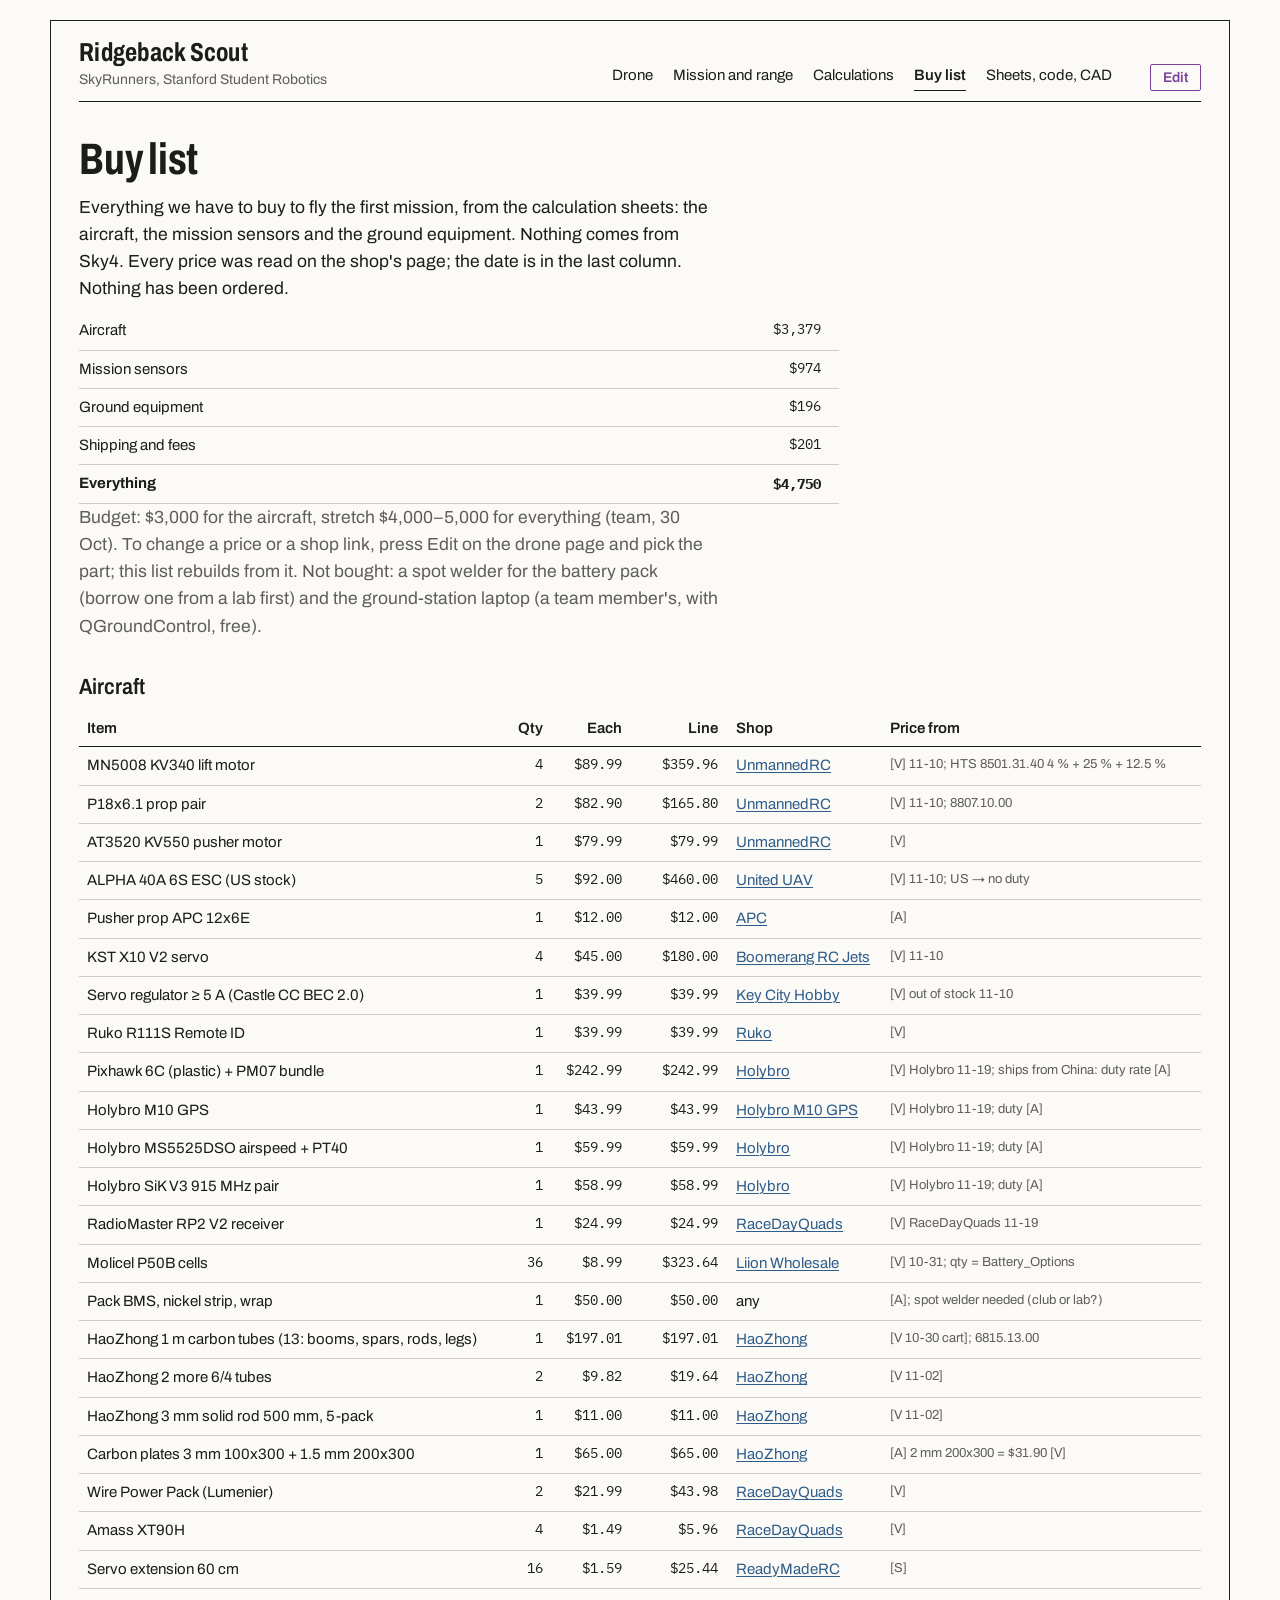
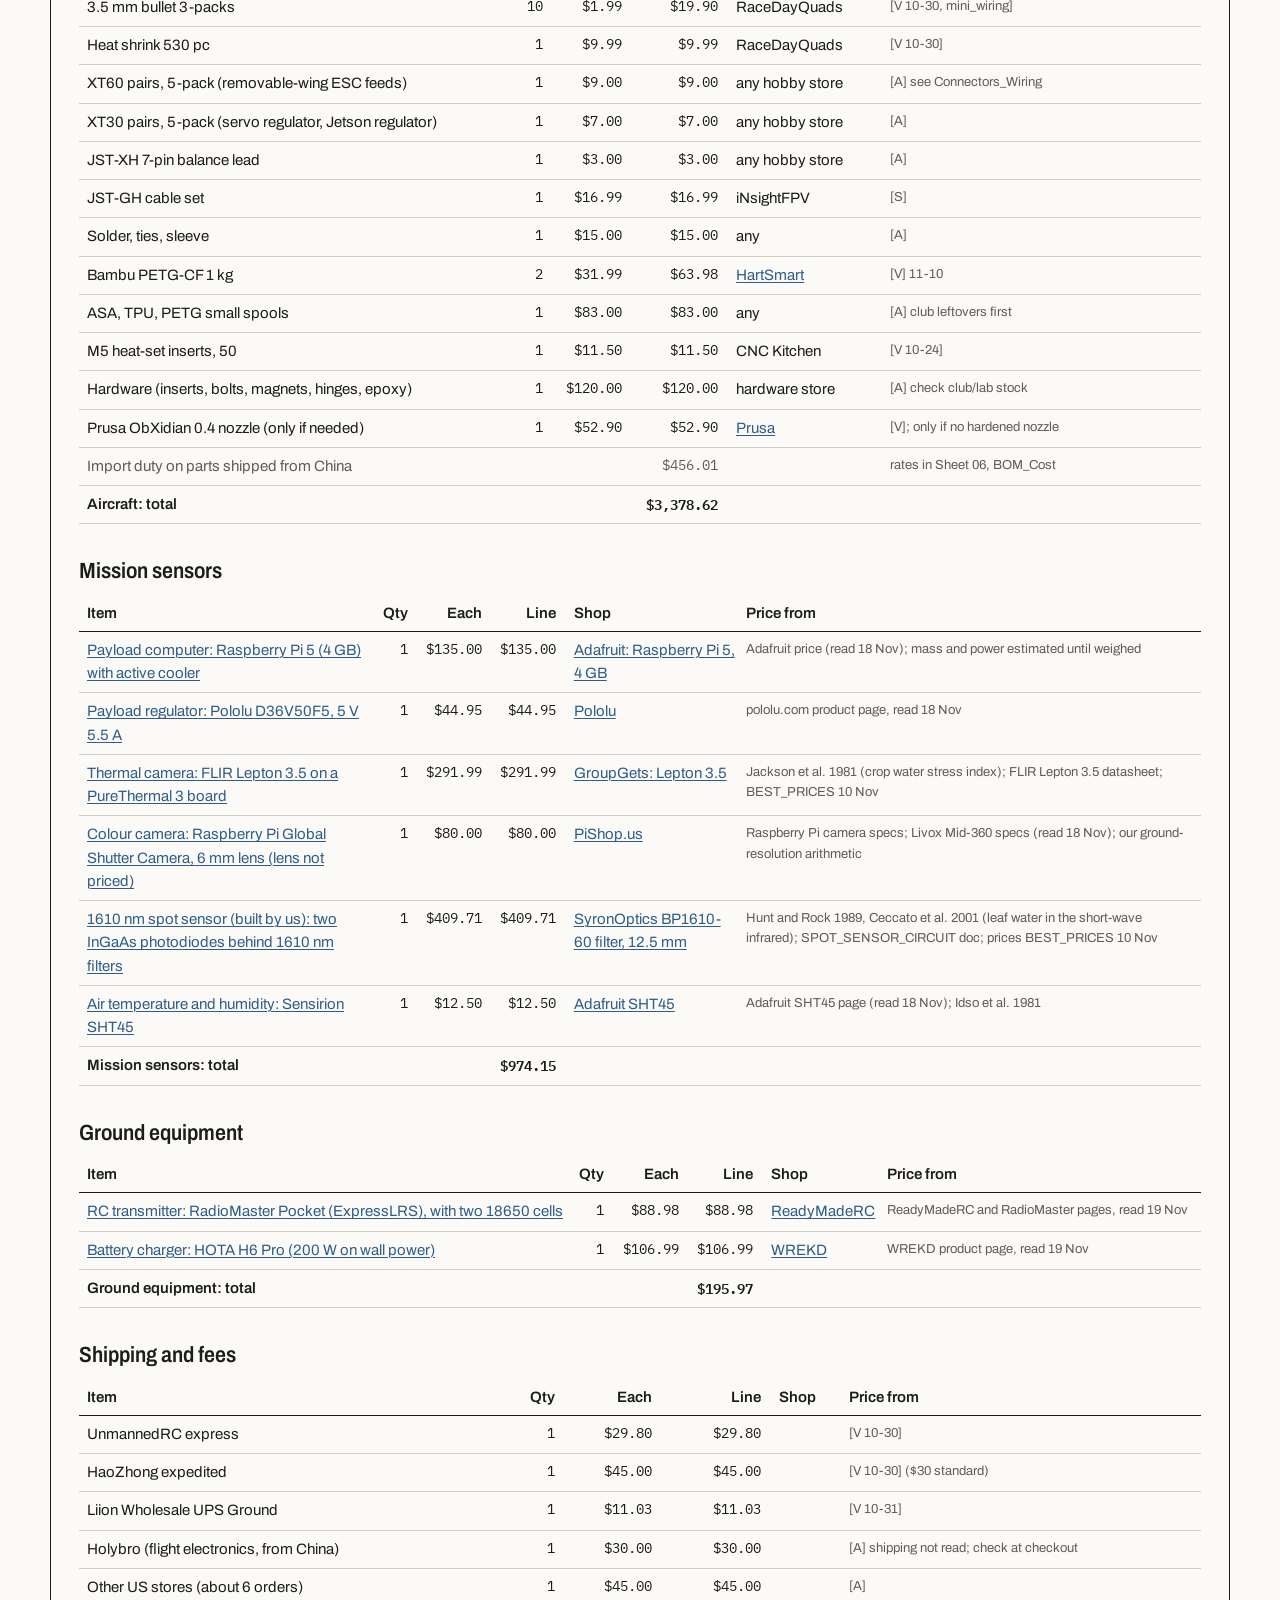
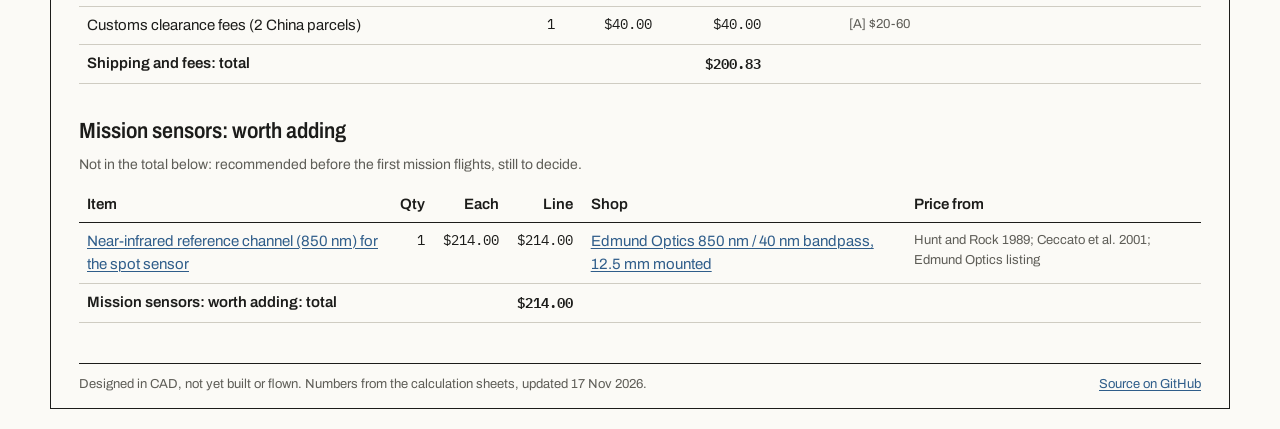
==== docs/buy.html @ 0b9eda01 "Nothing from Sky4: buy Pixhawk 6C+PM07, M10 GPS, MS5525DSO airspeed, SiK V3 pair, RP2 receiver, Pock" ====
<!doctype html><html lang="en"><head><meta charset="utf-8"><meta name="viewport" content="width=device-width,initial-scale=1">
<title>Ridgeback buy list</title><link rel="preconnect" href="https://fonts.googleapis.com"><link rel="preconnect" href="https://fonts.gstatic.com" crossorigin><link href="https://fonts.googleapis.com/css2?family=Archivo:wdth,wght@75..100,400..700&family=IBM+Plex+Mono:wght@400;500&display=swap" rel="stylesheet"><link rel="stylesheet" href="assets/style.css"></head>
<body class=""><div class="sheet"><header class="collar"><div class="mast"><a class="home" href="index.html">Ridgeback Scout</a>
<span class="who">SkyRunners, Stanford Student Robotics</span></div><nav><a href="index.html">Drone</a><a href="mission.html">Mission and range</a><a href="calculations.html">Calculations</a><a href="buy.html" aria-current=page>Buy list</a><a href="files.html">Sheets, code, CAD</a><button type="button" id="editToggle" class="editbtn" aria-pressed="false">Edit</button></nav></header>
<div id="editbar" class="editbar" hidden></div>
<main><section class="lead"><h1>Buy list</h1>
<p>Everything we have to buy to fly the first mission, from the calculation sheets: the aircraft, the mission sensors and the ground equipment.
Nothing comes from Sky4. Every price was read on the shop's page; the date is in the last column. Nothing has been ordered.</p>
<table class="status"><tbody><tr><td>Aircraft</td><td class="num">$3,379</td></tr><tr><td>Mission sensors</td><td class="num">$974</td></tr><tr><td>Ground equipment</td><td class="num">$196</td></tr><tr><td>Shipping and fees</td><td class="num">$201</td></tr>
<tr class="tot"><td><b>Everything</b></td><td class="num"><b>$4,750</b></td></tr></tbody></table>
<p class="small">Budget: $3,000 for the aircraft, stretch $4,000–5,000 for everything (team, 30 Oct). To change a price or a shop link, press Edit on the drone page and pick the part; this list rebuilds from it.
Not bought: a spot welder for the battery pack (borrow one from a lab first) and the ground-station laptop (a team member's, with QGroundControl, free).</p></section>
<section><h2 id="aircraft">Aircraft</h2><div class="tablewrap"><table class="parts buy"><thead><tr><th>Item</th><th class="num">Qty</th><th class="num">Each</th><th class="num">Line</th><th>Shop</th><th>Price from</th></tr></thead><tbody><tr><td>MN5008 KV340 lift motor</td><td class="num">4</td><td class="num">$89.99</td><td class="num">$359.96</td><td><a href="https://unmannedrc.com/products/mn5008-antigravity-type-6-12s-uav-motor" target="_blank" rel="noopener">UnmannedRC</a></td><td class="quiet">[V] 11-10; HTS 8501.31.40 4 % + 25 % + 12.5 %</td></tr><tr><td>P18x6.1 prop pair</td><td class="num">2</td><td class="num">$82.90</td><td class="num">$165.80</td><td><a href="https://unmannedrc.com/products/polish-p18-6-1-prop-2pcs-pair" target="_blank" rel="noopener">UnmannedRC</a></td><td class="quiet">[V] 11-10; 8807.10.00</td></tr><tr><td>AT3520 KV550 pusher motor</td><td class="num">1</td><td class="num">$79.99</td><td class="num">$79.99</td><td><a href="https://unmannedrc.com/products/at3520-long-shaft-fixed-wing-uav-motor-kv550-kv720-kv850" target="_blank" rel="noopener">UnmannedRC</a></td><td class="quiet">[V]</td></tr><tr><td>ALPHA 40A 6S ESC (US stock)</td><td class="num">5</td><td class="num">$92.00</td><td class="num">$460.00</td><td><a href="https://store.uniteduav.com/products/alpha-40a-6s" target="_blank" rel="noopener">United UAV</a></td><td class="quiet">[V] 11-10; US → no duty</td></tr><tr><td>Pusher prop APC 12x6E</td><td class="num">1</td><td class="num">$12.00</td><td class="num">$12.00</td><td><a href="https://www.apcprop.com/product/12x6e/" target="_blank" rel="noopener">APC</a></td><td class="quiet">[A]</td></tr><tr><td>KST X10 V2 servo</td><td class="num">4</td><td class="num">$45.00</td><td class="num">$180.00</td><td><a href="https://www.boomerangrcjets.com/products/kst-x10-v2-wing-servo" target="_blank" rel="noopener">Boomerang RC Jets</a></td><td class="quiet">[V] 11-10</td></tr><tr><td>Servo regulator ≥ 5 A (Castle CC BEC 2.0)</td><td class="num">1</td><td class="num">$39.99</td><td class="num">$39.99</td><td><a href="https://keycityhobby.com/products/castle-010-0154-00" target="_blank" rel="noopener">Key City Hobby</a></td><td class="quiet">[V] out of stock 11-10</td></tr><tr><td>Ruko R111S Remote ID</td><td class="num">1</td><td class="num">$39.99</td><td class="num">$39.99</td><td><a href="https://www.ruko.net/products/ruko-r111-remote-id-module" target="_blank" rel="noopener">Ruko</a></td><td class="quiet">[V]</td></tr><tr><td>Pixhawk 6C (plastic) + PM07 bundle</td><td class="num">1</td><td class="num">$242.99</td><td class="num">$242.99</td><td><a href="https://holybro.com/products/pixhawk-6c" target="_blank" rel="noopener">Holybro</a></td><td class="quiet">[V] Holybro 11-19; ships from China: duty rate [A]</td></tr><tr><td>Holybro M10 GPS</td><td class="num">1</td><td class="num">$43.99</td><td class="num">$43.99</td><td><a href="https://holybro.com/products/m10-gps" target="_blank" rel="noopener">Holybro M10 GPS</a></td><td class="quiet">[V] Holybro 11-19; duty [A]</td></tr><tr><td>Holybro MS5525DSO airspeed + PT40</td><td class="num">1</td><td class="num">$59.99</td><td class="num">$59.99</td><td><a href="https://holybro.com/products/digital-air-speed-sensor-standard" target="_blank" rel="noopener">Holybro</a></td><td class="quiet">[V] Holybro 11-19; duty [A]</td></tr><tr><td>Holybro SiK V3 915 MHz pair</td><td class="num">1</td><td class="num">$58.99</td><td class="num">$58.99</td><td><a href="https://holybro.com/products/sik-telemetry-radio-v3" target="_blank" rel="noopener">Holybro</a></td><td class="quiet">[V] Holybro 11-19; duty [A]</td></tr><tr><td>RadioMaster RP2 V2 receiver</td><td class="num">1</td><td class="num">$24.99</td><td class="num">$24.99</td><td><a href="https://www.racedayquads.com/products/radiomaster-rp2-2-4ghz-elrs-nano-receiver-ceramic-antenna" target="_blank" rel="noopener">RaceDayQuads</a></td><td class="quiet">[V] RaceDayQuads 11-19</td></tr><tr><td>Molicel P50B cells</td><td class="num">36</td><td class="num">$8.99</td><td class="num">$323.64</td><td><a href="https://liionwholesale.com/products/molicel-npe-inr-21700-p50b-60a-5000mah-flat-top-21700-battery-authorized-distributor" target="_blank" rel="noopener">Liion Wholesale</a></td><td class="quiet">[V] 10-31; qty = Battery_Options</td></tr><tr><td>Pack BMS, nickel strip, wrap</td><td class="num">1</td><td class="num">$50.00</td><td class="num">$50.00</td><td>any</td><td class="quiet">[A]; spot welder needed (club or lab?)</td></tr><tr><td>HaoZhong 1 m carbon tubes (13: booms, spars, rods, legs)</td><td class="num">1</td><td class="num">$197.01</td><td class="num">$197.01</td><td><a href="https://carbonfibertubes.net" target="_blank" rel="noopener">HaoZhong</a></td><td class="quiet">[V 10-30 cart]; 6815.13.00</td></tr><tr><td>HaoZhong 2 more 6/4 tubes</td><td class="num">2</td><td class="num">$9.82</td><td class="num">$19.64</td><td><a href="https://carbonfibertubes.net" target="_blank" rel="noopener">HaoZhong</a></td><td class="quiet">[V 11-02]</td></tr><tr><td>HaoZhong 3 mm solid rod 500 mm, 5-pack</td><td class="num">1</td><td class="num">$11.00</td><td class="num">$11.00</td><td><a href="https://carbonfibertubes.net/products/carbon-fiber-solid-rod-diameter-1-20mm-x-length-500mm" target="_blank" rel="noopener">HaoZhong</a></td><td class="quiet">[V 11-02]</td></tr><tr><td>Carbon plates 3 mm 100x300 + 1.5 mm 200x300</td><td class="num">1</td><td class="num">$65.00</td><td class="num">$65.00</td><td><a href="https://carbonfibertubes.net/products/3k-carbon-fiber-plate-200x300mm-100-pure-carbon-board-carbon-fiber-material-for-rc-uav-toys" target="_blank" rel="noopener">HaoZhong</a></td><td class="quiet">[A] 2 mm 200x300 = $31.90 [V]</td></tr><tr><td>Wire Power Pack (Lumenier)</td><td class="num">2</td><td class="num">$21.99</td><td class="num">$43.98</td><td><a href="https://www.racedayquads.com/products/lumenier-silicone-wire-6-roll-build-kit-power-pack" target="_blank" rel="noopener">RaceDayQuads</a></td><td class="quiet">[V]</td></tr><tr><td>Amass XT90H</td><td class="num">4</td><td class="num">$1.49</td><td class="num">$5.96</td><td><a href="https://www.racedayquads.com/products/amass-xt90h-connector-1pc-choose-version" target="_blank" rel="noopener">RaceDayQuads</a></td><td class="quiet">[V]</td></tr><tr><td>Servo extension 60 cm</td><td class="num">16</td><td class="num">$1.59</td><td class="num">$25.44</td><td><a href="https://www.readymaderc.com/collections/airplanes/electronics/servo-extensions" target="_blank" rel="noopener">ReadyMadeRC</a></td><td class="quiet">[S]</td></tr><tr><td>3.5 mm bullet 3-packs</td><td class="num">10</td><td class="num">$1.99</td><td class="num">$19.90</td><td>RaceDayQuads</td><td class="quiet">[V 10-30, mini_wiring]</td></tr><tr><td>Heat shrink 530 pc</td><td class="num">1</td><td class="num">$9.99</td><td class="num">$9.99</td><td>RaceDayQuads</td><td class="quiet">[V 10-30]</td></tr><tr><td>XT60 pairs, 5-pack (removable-wing ESC feeds)</td><td class="num">1</td><td class="num">$9.00</td><td class="num">$9.00</td><td>any hobby store</td><td class="quiet">[A] see Connectors_Wiring</td></tr><tr><td>XT30 pairs, 5-pack (servo regulator, Jetson regulator)</td><td class="num">1</td><td class="num">$7.00</td><td class="num">$7.00</td><td>any hobby store</td><td class="quiet">[A]</td></tr><tr><td>JST-XH 7-pin balance lead</td><td class="num">1</td><td class="num">$3.00</td><td class="num">$3.00</td><td>any hobby store</td><td class="quiet">[A]</td></tr><tr><td>JST-GH cable set</td><td class="num">1</td><td class="num">$16.99</td><td class="num">$16.99</td><td>iNsightFPV</td><td class="quiet">[S]</td></tr><tr><td>Solder, ties, sleeve</td><td class="num">1</td><td class="num">$15.00</td><td class="num">$15.00</td><td>any</td><td class="quiet">[A]</td></tr><tr><td>Bambu PETG-CF 1 kg</td><td class="num">2</td><td class="num">$31.99</td><td class="num">$63.98</td><td><a href="https://hartsmartproducts.com/products/bambu-petg-cf" target="_blank" rel="noopener">HartSmart</a></td><td class="quiet">[V] 11-10</td></tr><tr><td>ASA, TPU, PETG small spools</td><td class="num">1</td><td class="num">$83.00</td><td class="num">$83.00</td><td>any</td><td class="quiet">[A] club leftovers first</td></tr><tr><td>M5 heat-set inserts, 50</td><td class="num">1</td><td class="num">$11.50</td><td class="num">$11.50</td><td>CNC Kitchen</td><td class="quiet">[V 10-24]</td></tr><tr><td>Hardware (inserts, bolts, magnets, hinges, epoxy)</td><td class="num">1</td><td class="num">$120.00</td><td class="num">$120.00</td><td>hardware store</td><td class="quiet">[A] check club/lab stock</td></tr><tr><td>Prusa ObXidian 0.4 nozzle (only if needed)</td><td class="num">1</td><td class="num">$52.90</td><td class="num">$52.90</td><td><a href="https://www.prusa3d.com/product/prusa-nozzle-obxidian-4/" target="_blank" rel="noopener">Prusa</a></td><td class="quiet">[V]; only if no hardened nozzle</td></tr><tr class="sub"><td>Import duty on parts shipped from China</td><td></td><td></td><td class="num">$456.01</td><td></td><td class="quiet">rates in Sheet 06, BOM_Cost</td></tr><tr class="tot"><td>Aircraft: total</td><td></td><td></td><td class="num">$3,378.62</td><td></td><td></td></tr></tbody></table></div></section><section><h2 id="mission-sensors">Mission sensors</h2><div class="tablewrap"><table class="parts buy"><thead><tr><th>Item</th><th class="num">Qty</th><th class="num">Each</th><th class="num">Line</th><th>Shop</th><th>Price from</th></tr></thead><tbody><tr><td><a href="index.html#payload_computer">Payload computer: Raspberry Pi 5 (4 GB) with active cooler</a></td><td class="num">1</td><td class="num">$135.00</td><td class="num">$135.00</td><td><a href="https://www.adafruit.com/product/5812" target="_blank" rel="noopener">Adafruit: Raspberry Pi 5, 4 GB</a></td><td class="quiet">Adafruit price (read 18 Nov); mass and power estimated until weighed</td></tr><tr><td><a href="index.html#payload_power">Payload regulator: Pololu D36V50F5, 5 V 5.5 A</a></td><td class="num">1</td><td class="num">$44.95</td><td class="num">$44.95</td><td><a href="https://www.pololu.com/product/4091" target="_blank" rel="noopener">Pololu</a></td><td class="quiet">pololu.com product page, read 18 Nov</td></tr><tr><td><a href="index.html#thermal_cam">Thermal camera: FLIR Lepton 3.5 on a PureThermal 3 board</a></td><td class="num">1</td><td class="num">$291.99</td><td class="num">$291.99</td><td><a href="https://groupgets.com/products/flir-lepton-3-5" target="_blank" rel="noopener">GroupGets: Lepton 3.5</a></td><td class="quiet">Jackson et al. 1981 (crop water stress index); FLIR Lepton 3.5 datasheet; BEST_PRICES 10 Nov</td></tr><tr><td><a href="index.html#rgb_cam">Colour camera: Raspberry Pi Global Shutter Camera, 6 mm lens (lens not priced)</a></td><td class="num">1</td><td class="num">$80.00</td><td class="num">$80.00</td><td><a href="https://www.pishop.us/product/raspberry-pi-global-shutter-camera/" target="_blank" rel="noopener">PiShop.us</a></td><td class="quiet">Raspberry Pi camera specs; Livox Mid-360 specs (read 18 Nov); our ground-resolution arithmetic</td></tr><tr><td><a href="index.html#spot_sensor">1610 nm spot sensor (built by us): two InGaAs photodiodes behind 1610 nm filters</a></td><td class="num">1</td><td class="num">$409.71</td><td class="num">$409.71</td><td><a href="https://syronoptics.com/products/bp1610-60" target="_blank" rel="noopener">SyronOptics BP1610-60 filter, 12.5 mm</a></td><td class="quiet">Hunt and Rock 1989, Ceccato et al. 2001 (leaf water in the short-wave infrared); SPOT_SENSOR_CIRCUIT doc; prices BEST_PRICES 10 Nov</td></tr><tr><td><a href="index.html#air_sensor">Air temperature and humidity: Sensirion SHT45</a></td><td class="num">1</td><td class="num">$12.50</td><td class="num">$12.50</td><td><a href="https://www.adafruit.com/product/5665" target="_blank" rel="noopener">Adafruit SHT45</a></td><td class="quiet">Adafruit SHT45 page (read 18 Nov); Idso et al. 1981</td></tr><tr class="tot"><td>Mission sensors: total</td><td></td><td></td><td class="num">$974.15</td><td></td><td></td></tr></tbody></table></div></section><section><h2 id="ground-equipment">Ground equipment</h2><div class="tablewrap"><table class="parts buy"><thead><tr><th>Item</th><th class="num">Qty</th><th class="num">Each</th><th class="num">Line</th><th>Shop</th><th>Price from</th></tr></thead><tbody><tr><td><a href="index.html#rc_tx">RC transmitter: RadioMaster Pocket (ExpressLRS), with two 18650 cells</a></td><td class="num">1</td><td class="num">$88.98</td><td class="num">$88.98</td><td><a href="https://www.readymaderc.com/products/details/85660-radiomaster-pocket-radio-controller-expresslrs-elrs-2-4ghz-charcoal-mode-2" target="_blank" rel="noopener">ReadyMadeRC</a></td><td class="quiet">ReadyMadeRC and RadioMaster pages, read 19 Nov</td></tr><tr><td><a href="index.html#charger">Battery charger: HOTA H6 Pro (200 W on wall power)</a></td><td class="num">1</td><td class="num">$106.99</td><td class="num">$106.99</td><td><a href="https://wrekd.com/products/hota-h6-pro-700w-26a-1-6s-ac-dc-smart-charger-black" target="_blank" rel="noopener">WREKD</a></td><td class="quiet">WREKD product page, read 19 Nov</td></tr><tr class="tot"><td>Ground equipment: total</td><td></td><td></td><td class="num">$195.97</td><td></td><td></td></tr></tbody></table></div></section><section><h2 id="shipping-and-fees">Shipping and fees</h2><div class="tablewrap"><table class="parts buy"><thead><tr><th>Item</th><th class="num">Qty</th><th class="num">Each</th><th class="num">Line</th><th>Shop</th><th>Price from</th></tr></thead><tbody><tr><td>UnmannedRC express</td><td class="num">1</td><td class="num">$29.80</td><td class="num">$29.80</td><td></td><td class="quiet">[V 10-30]</td></tr><tr><td>HaoZhong expedited</td><td class="num">1</td><td class="num">$45.00</td><td class="num">$45.00</td><td></td><td class="quiet">[V 10-30] ($30 standard)</td></tr><tr><td>Liion Wholesale UPS Ground</td><td class="num">1</td><td class="num">$11.03</td><td class="num">$11.03</td><td></td><td class="quiet">[V 10-31]</td></tr><tr><td>Holybro (flight electronics, from China)</td><td class="num">1</td><td class="num">$30.00</td><td class="num">$30.00</td><td></td><td class="quiet">[A] shipping not read; check at checkout</td></tr><tr><td>Other US stores (about 6 orders)</td><td class="num">1</td><td class="num">$45.00</td><td class="num">$45.00</td><td></td><td class="quiet">[A]</td></tr><tr><td>Customs clearance fees (2 China parcels)</td><td class="num">1</td><td class="num">$40.00</td><td class="num">$40.00</td><td></td><td class="quiet">[A] $20-60</td></tr><tr class="tot"><td>Shipping and fees: total</td><td></td><td></td><td class="num">$200.83</td><td></td><td></td></tr></tbody></table></div></section><section><h2 id="mission-sensors-add">Mission sensors: worth adding</h2><p class="small">Not in the total below: recommended before the first mission flights, still to decide.</p><div class="tablewrap"><table class="parts buy"><thead><tr><th>Item</th><th class="num">Qty</th><th class="num">Each</th><th class="num">Line</th><th>Shop</th><th>Price from</th></tr></thead><tbody><tr><td><a href="index.html#nir_channel">Near-infrared reference channel (850 nm) for the spot sensor</a></td><td class="num">1</td><td class="num">$214.00</td><td class="num">$214.00</td><td><a href="https://www.edmundoptics.com/p/850nm-cwl-40nm-fwhm-125mm-mounted-diameter/22453/" target="_blank" rel="noopener">Edmund Optics 850 nm / 40 nm bandpass, 12.5 mm mounted</a></td><td class="quiet">Hunt and Rock 1989; Ceccato et al. 2001; Edmund Optics listing</td></tr><tr class="tot"><td>Mission sensors: worth adding: total</td><td></td><td></td><td class="num">$214.00</td><td></td><td></td></tr></tbody></table></div></section></main>
<footer class="collar foot"><span>Designed in CAD, not yet built or flown. Numbers from the calculation sheets, updated 17 Nov 2026.</span>
<a href="https://github.com/Stanford-SkyRunners/ridgeback-design">Source on GitHub</a></footer></div><script type="module" src="assets/edit.js"></script></body></html>
---- docs/assets/style.css ----
/* Ridgeback Scout. Drawn like a survey map sheet: neat line, collar, legend, map colours with meaning.
   brown = power (contour brown), ink = lift, grey = cruise, blue = flight control (water blue), green = surfaces (vegetation),
   purple = the part you selected (map revision purple), red = a requirement we do not meet yet. */
:root{--paper:#fbfaf6;--ink:#1c1c1a;--quiet:#5e5d57;--hair:#cfccc2;--brown:#8a5a2b;--veg:#e3ead6;--blue:#2f5d8a;--purple:#7b3fa0;--red:#b3261e;--green:#3f6b2f}
@media (prefers-color-scheme:dark){:root:not([data-theme="light"]){--paper:#171715;--ink:#e9e7e0;--quiet:#a6a49c;--hair:#3a3934;--brown:#c48c57;--veg:#252c1f;--blue:#86afd9;--purple:#b98ad8;--red:#e8786a;--green:#9cc58a}}
:root[data-theme="dark"]{--paper:#171715;--ink:#e9e7e0;--quiet:#a6a49c;--hair:#3a3934;--brown:#c48c57;--veg:#252c1f;--blue:#86afd9;--purple:#b98ad8;--red:#e8786a;--green:#9cc58a}
*{box-sizing:border-box}
html{background:var(--paper)}
body{margin:0;background:var(--paper);color:var(--ink);font:400 16px/1.55 "Archivo",system-ui,sans-serif;font-stretch:100%}
a{color:var(--blue);text-underline-offset:2px;text-decoration-thickness:1px}
a:focus-visible,[tabindex]:focus-visible,button:focus-visible{outline:2px solid var(--purple);outline-offset:2px}
.sheet{max-width:1180px;margin:20px auto;border:1.5px solid var(--ink);padding:0 28px}
.collar{display:flex;justify-content:space-between;align-items:flex-end;gap:16px;flex-wrap:wrap;border-bottom:1px solid var(--ink);padding:18px 0 10px}
.mast{display:flex;flex-direction:column}
.home{font:700 26px/1 "Archivo";font-stretch:75%;color:var(--ink);text-decoration:none;letter-spacing:.01em}
.who{color:var(--quiet);font-size:14px;margin-top:4px}
nav{display:flex;gap:20px;flex-wrap:wrap;font-size:15px}
nav a{color:var(--ink);text-decoration:none;padding-bottom:2px;border-bottom:1.5px solid transparent}
nav a:hover{border-bottom-color:var(--hair)}
nav a[aria-current]{border-bottom-color:var(--ink);font-weight:600}
.foot{border-bottom:none;border-top:1px solid var(--ink);font-size:13px;color:var(--quiet);padding:10px 0 14px;margin-top:40px;align-items:center}
main section{margin:34px 0}
h1{font:700 44px/1.05 "Archivo";font-stretch:75%;margin:0 0 12px;letter-spacing:-.005em}
h2{font:600 22px/1.2 "Archivo";font-stretch:85%;margin:0 0 10px}
p{max-width:70ch;margin:0 0 10px}
.lead p{font-size:17.5px;max-width:64ch}
.small{font-size:14px;color:var(--quiet)}
table{border-collapse:collapse;width:100%;font-size:15px}
th{text-align:left;font-weight:600;border-bottom:1px solid var(--ink);padding:7px 10px 6px 0;vertical-align:bottom}
td{border-bottom:1px solid var(--hair);padding:7px 10px 7px 0;vertical-align:top}
.num{text-align:right;font-family:"IBM Plex Mono",monospace;font-size:14px;white-space:nowrap;padding-right:18px}
th.num{font-family:inherit;font-size:15px}
.status{max-width:760px}
.status td.ok{color:var(--green);font-weight:600}
.status td.no{color:var(--red);font-weight:600}
.explorer{display:grid;grid-template-columns:minmax(0,1.65fr) minmax(0,1fr);gap:0;border:1px solid var(--ink)}
.viewer{border-right:1px solid var(--ink);display:flex;flex-direction:column}
#view{height:560px;background:var(--paper);cursor:grab;touch-action:none}
#view:active{cursor:grabbing}
.legend{display:flex;flex-wrap:wrap;gap:6px 18px;padding:10px 14px;border-top:1px solid var(--hair);font-size:14px}
.legend i,.key{display:inline-block;width:18px;height:10px;background:var(--c);margin-right:7px;vertical-align:0;border:1px solid var(--ink)}
.hint{font-size:13px;color:var(--quiet);padding:0 14px 10px;margin:0}
.detail{padding:16px 18px;overflow:auto;max-height:660px}
.detail h2{font-size:21px}
.detail h3{font:600 14px/1.3 "Archivo";color:var(--quiet);margin:16px 0 4px}
.detail p{font-size:15px;margin:0 0 6px}
.detail .meta{font-size:14px;color:var(--quiet);margin-bottom:8px}
.detail ul{margin:0;padding-left:18px;font-size:15px}
.detail button.link{background:none;border:none;padding:0;color:var(--blue);font:inherit;text-decoration:underline;text-underline-offset:2px;cursor:pointer}
.tablewrap{overflow-x:auto}
table.parts tr[data-id]{cursor:pointer}
table.parts tr[data-id]:hover td{background:var(--veg)}
table.parts tr.sel td{background:var(--veg);box-shadow:inset 0 -1.5px 0 var(--purple)}
table.parts tr.sel td:first-child{box-shadow:inset 3px 0 0 var(--purple),inset 0 -1.5px 0 var(--purple)}
tr.grp th{padding-top:18px;font-size:15px;border-bottom:1px solid var(--ink)}
table.plain td:first-child{width:38%}
ul.refs{padding-left:18px;max-width:74ch}ul.refs li{margin-bottom:10px}
ul.plain{padding-left:18px}
svg.day{width:100%;max-width:900px;height:auto;margin:6px 0 14px}
svg.day .axis{stroke:var(--ink);stroke-width:1.5}svg.day .tick{stroke:var(--ink)}
svg.day .t,svg.day .l{fill:var(--ink);font:400 13px "IBM Plex Mono",monospace;text-anchor:middle}
svg.day .l{font-family:"Archivo";font-size:14px}
svg.day .fl{fill:var(--ink)}
.calc{border-top:1px solid var(--hair);padding-top:18px}
.eq{overflow-x:auto;padding:4px 0;font-size:17px}
.eq .katex-display{text-align:left;margin:.4em 0}
.eq.sub{color:var(--quiet);font-size:15px}
.res{font-weight:600}
pre{font:400 14px/1.5 "IBM Plex Mono",monospace;background:var(--paper);padding:12px 14px;overflow-x:auto;border:1px solid var(--hair)}
@media (max-width:860px){
 .sheet{margin:0;border-left:none;border-right:none;padding:0 16px}
 .explorer{grid-template-columns:1fr}.viewer{border-right:none;border-bottom:1px solid var(--ink)}
 #view{height:clamp(240px,55svh,420px)}h1{font-size:34px}.detail{max-height:none}
 table.plain td:first-child{width:auto}
}
@media (prefers-reduced-motion:reduce){*{scroll-behavior:auto!important}}
span.num{padding-right:0}
/* mission map */
#map{height:540px;border:1px solid var(--ink);background:#e9e7df}
.mapbar{display:flex;gap:0;margin:8px 0 10px;border:1px solid var(--ink);width:max-content;max-width:100%;flex-wrap:wrap}
.mapbar button{font:500 15px "Archivo";background:var(--paper);color:var(--ink);border:none;padding:7px 14px;cursor:pointer}
.mapbar button+button{border-left:1px solid var(--ink)}
.mapbar button[aria-pressed="true"]{background:var(--ink);color:var(--paper)}
.maplegend{display:flex;flex-wrap:wrap;gap:6px 18px;font-size:14px;margin:10px 0 6px}
.sw{display:inline-block;width:20px;height:11px;margin-right:7px;vertical-align:-1px;border:1px solid var(--ink)}
.sw.fire{background:color-mix(in srgb,var(--red) 35%,transparent);border-color:var(--red)}
.sw.rx{background:color-mix(in srgb,var(--brown) 45%,transparent);border:1px dashed var(--brown)}
.sw.line{background:none;border:none;border-top:2px solid var(--ink);height:0;vertical-align:3px}
.sw.ring{background:none;border:none;border-top:2px dashed var(--blue);height:0;vertical-align:3px}
.sw.plot{background:color-mix(in srgb,var(--green) 20%,transparent);border-color:var(--green)}
.sw.path{background:none;border:none;border-top:2px solid var(--purple);height:0;vertical-align:3px}
.leaflet-tooltip.maplabel{background:none;border:none;box-shadow:none;font:600 13px "Archivo";color:var(--ink);padding:0}
.leaflet-tooltip.maplabel::before{display:none}
.leaflet-container{font-family:"Archivo",sans-serif}
@media (max-width:860px){#map{height:400px}}
/* explorer controls */
.viewbar{display:flex;justify-content:space-between;align-items:center;gap:10px;padding:8px 12px;border-bottom:1px solid var(--hair);flex-wrap:wrap}
.viewbar .mapbar{margin:0}
.plainbtn{font:500 15px "Archivo";background:none;border:none;color:var(--blue);text-decoration:underline;text-underline-offset:2px;cursor:pointer;padding:4px 0}
.viewwrap{position:relative}
.tip{position:absolute;pointer-events:none;background:var(--paper);border:1px solid var(--ink);padding:3px 8px;font:500 13px "Archivo";white-space:nowrap}
.leaflet-tooltip.maplabel.water{font:italic 400 14px "Archivo";color:#4f6f8f}
.leaflet-tooltip.maplabel.quiet{font:400 13px "Archivo";color:var(--quiet);letter-spacing:.04em}
.leaflet-tooltip.maplabel.fire{font:600 12.5px "Archivo";color:var(--red)}
.refh{font:600 15px "Archivo";margin:18px 0 6px;color:var(--ink)}
/* field-map sketch and contour backgrounds */
.scene{margin:22px 0 0;border:1px solid var(--ink);background:var(--paper);aspect-ratio:1600/640;overflow:hidden}
.scene svg{width:100%;height:100%;display:block}
.scene .ring{fill:none;stroke:var(--blue);stroke-width:2;stroke-dasharray:10 9}
.scene .plot{fill:color-mix(in srgb,var(--green) 16%,transparent);stroke:var(--green);stroke-width:2}
.scene .lines{fill:none;stroke:var(--purple);stroke-width:1.6}
.scene .leg{fill:none;stroke:var(--purple);stroke-width:1.6;stroke-dasharray:5 6}
.scene .to circle{fill:var(--paper);stroke:var(--ink);stroke-width:2.5}.scene .to line{stroke:var(--ink);stroke-width:2.5}
.scene .sk{font:600 22px "Archivo";fill:var(--ink);paint-order:stroke;stroke:var(--paper);stroke-width:6px}
.scene .sk.quiet{font-weight:400;fill:var(--quiet);font-size:18px}
.viewwrap{background:var(--paper) url(contours.svg) center/cover no-repeat}
.viewwrap::before{content:"";position:absolute;inset:0;background:var(--paper);opacity:.55;pointer-events:none}
#view{position:relative;background:transparent}
.picks{display:flex;flex-wrap:wrap;align-items:center;gap:6px 8px;padding:8px 12px;border-bottom:1px solid var(--hair);font-size:14px}
.picks span{color:var(--quiet)}
.picks button{font:500 14px "Archivo";background:var(--paper);color:var(--ink);border:1px solid var(--ink);padding:3px 10px;cursor:pointer}
.picks button:hover{background:var(--veg)}
.calcbox{border-left:3px solid var(--purple);padding:4px 0 4px 12px;margin:6px 0 4px}
.calcbox .katex{font-size:1.02em}
.calcbox .line{overflow-x:auto;padding:2px 0}
.calcbox .why{font-size:13.5px;color:var(--quiet);margin:0 0 6px}
ol.steps{max-width:760px;padding-left:22px;line-height:1.55}ol.steps li{margin:6px 0}
.picks .sens{border-color:#1f7a72;color:#1f7a72}
.picks .sens[aria-pressed="true"],.picks .sens.on{background:#1f7a72;color:#fff}
.detail .size{font-size:14px;margin:.4em 0 .2em}
tr.tot td{font-weight:600;border-top:1px solid var(--ink)}
ul.open{max-width:760px;line-height:1.55;padding-left:20px}ul.open li{margin:6px 0}
/* in-page editing */
.editbtn{font:600 14px "Archivo";margin-left:18px;padding:5px 12px;border:1.5px solid var(--purple);color:var(--purple);background:none;border-radius:2px;cursor:pointer}
.editbtn[aria-pressed="true"]{background:var(--purple);color:#fff}
.editbar{margin:10px 0 0;padding:10px 14px;border-left:3px solid var(--purple);background:color-mix(in srgb,var(--purple) 7%,var(--paper));font-size:14px;line-height:1.6}
.editbar.bad{border-color:var(--red)}.editbar.ok{border-color:var(--green)}
.editbar input[type=password]{font:13px "IBM Plex Mono";padding:3px 6px}
.editbar button:not(.plainbtn){font:600 13px "Archivo";padding:3px 10px;background:var(--ink);color:var(--paper);border:0;cursor:pointer}
.pform .fld{display:block;margin:10px 0}.pform .fld>span{display:block;font-size:13px;font-weight:600;color:var(--quiet);margin-bottom:3px}
.pform input,.pform textarea{width:100%;box-sizing:border-box;font:14px/1.45 "Archivo";padding:6px 8px;border:1px solid var(--hair);background:#fff;color:var(--ink)}
.pform .buyrow{display:grid;grid-template-columns:1.2fr 1.6fr .7fr auto;gap:6px;margin-bottom:6px}
.pform .err,#saveInputs .err{color:var(--red);font-size:14px}
.pform .actions button[type=submit],#saveInputs button{font:600 14px "Archivo";padding:7px 14px;background:var(--purple);color:#fff;border:0;cursor:pointer}
body.editing #inputs td.val input{font:14px "IBM Plex Mono";width:7em;text-align:right;padding:3px 5px;border:1px solid var(--purple);background:#fff}
@media (prefers-color-scheme: dark){.pform input,.pform textarea,body.editing #inputs td.val input{background:var(--paper)}}
/* drawn map sheets (tools/make_map.py) */
.mapsvg{display:block;width:100%;height:auto;background:var(--paper)}
.mapsvg .land{fill:var(--paper)}
.mapsvg .sea{fill:color-mix(in srgb,var(--blue) 13%,var(--paper))}
.mapsvg .seaw{fill:url(#waves)}.mapsvg .wv{fill:none;stroke:color-mix(in srgb,var(--blue) 35%,var(--paper));stroke-width:.7}
.mapsvg .ct{fill:none;stroke:color-mix(in srgb,var(--brown) 45%,var(--paper));stroke-width:.55}
.mapsvg .ct.ix{stroke:color-mix(in srgb,var(--brown) 80%,var(--paper));stroke-width:1.1}
.mapsvg .fire{fill:url(#hatchFire);stroke:var(--red);stroke-width:1.3;cursor:help}
.mapsvg .hf{stroke:var(--red);stroke-width:1.4;opacity:.55}
.mapsvg .rx{fill:url(#hatchRx);stroke:var(--green);stroke-width:1.2;stroke-dasharray:3 2;cursor:help}
.mapsvg .hr{stroke:var(--green);stroke-width:1.3;opacity:.7}
.mapsvg .fire:hover,.mapsvg .rx:hover,.mapsvg .jrbp:hover,.mapsvg .plot:hover{stroke-width:2.6}
.mapsvg .jrbp{fill:none;stroke:var(--ink);stroke-width:1.8;stroke-dasharray:8 3 2 3;cursor:help;pointer-events:visibleStroke}
.mapsvg .pt{fill:var(--ink)}
.mapsvg .neat{fill:none;stroke:var(--ink);stroke-width:1.5}
.mapsvg .grat{stroke:var(--ink);stroke-width:1}
.mapsvg text{font-family:Archivo,sans-serif;fill:var(--ink);paint-order:stroke;stroke:var(--paper);stroke-width:3.5px;stroke-linejoin:round}
.mapsvg .tick{font:11px "IBM Plex Mono",monospace;fill:var(--quiet)}
.mapsvg .lab{font-size:14px}.mapsvg .lab.b{font-weight:600}
.mapsvg .lab.sea{font-size:15px;letter-spacing:.32em;fill:color-mix(in srgb,var(--blue) 75%,var(--ink));font-style:italic}
.mapsvg .lab.mtn{font-size:17px;letter-spacing:.45em;fill:color-mix(in srgb,var(--brown) 85%,var(--ink))}
.mapsvg .lab.fireL{font-weight:700;fill:var(--red);font-size:14px}.mapsvg .lab.fireS{font-size:12px;fill:var(--red)}
.mapsvg .sb1{fill:var(--ink)}.mapsvg .sb2{fill:var(--paper);stroke:var(--ink)}
.mapsvg .north path{fill:var(--ink)}
.mapsvg .ring{fill:none;stroke:var(--blue);stroke-width:2;stroke-dasharray:9 6;cursor:help;pointer-events:visibleStroke}
.mapsvg .plot{fill:color-mix(in srgb,var(--green) 14%,transparent);stroke:var(--green);stroke-width:1.6;cursor:help}
.mapsvg .path{fill:none;stroke:var(--purple);stroke-width:1.6;stroke-linejoin:round;cursor:help}
.mapsvg .to circle{fill:var(--paper);stroke:var(--ink);stroke-width:2}.mapsvg .to path{stroke:var(--ink);stroke-width:1.8}
.sw.fire{background:repeating-linear-gradient(45deg,color-mix(in srgb,var(--red) 55%,transparent) 0 1.5px,transparent 1.5px 5px);border-color:var(--red)}
.sw.rx{background:repeating-linear-gradient(-45deg,color-mix(in srgb,var(--green) 70%,transparent) 0 1.5px,transparent 1.5px 4px);border:1px dashed var(--green)}
.sw.line{border-top:2px dashed var(--ink)}
.sw.sea{background:color-mix(in srgb,var(--blue) 13%,var(--paper));border-color:color-mix(in srgb,var(--blue) 40%,var(--paper))}
.sw.ct{background:none;border:none;border-top:1.5px solid color-mix(in srgb,var(--brown) 70%,var(--paper));height:0;vertical-align:3px}
/* map sheets on the mission page */
.mapsheet{margin:22px 0 8px;border:1px solid var(--ink);background:var(--paper)}
.mapsheet .mapholder{border-top:1px solid var(--ink);border-bottom:1px solid var(--hair)}.mapsheet .mapholder[aria-busy]{min-height:300px}
.mapsvg .short{display:none}
@media (max-width:700px){.mapsvg .long{display:none}.mapsvg .short{display:inline}.mapsvg .lab,.mapsvg .lab.fireL{font-size:36px}.mapsvg .lab.sea,.mapsvg .lab.mtn{font-size:34px}.mapsvg .tick{font-size:26px}svg.day .t,svg.day .l{font-size:26px}.collar2 #replay,.collar2 .toggles{margin-left:0}}
.mapsheet .maplegend{padding:8px 14px 10px;margin:0}
.collar2{display:flex;flex-wrap:wrap;align-items:baseline;gap:6px 14px;padding:9px 14px;font-size:14px}
.collar2 b{font-size:16px}.collar2 .quiet{color:var(--quiet)}
.collar2 .sheetno{font:600 12px "IBM Plex Mono";letter-spacing:.08em;text-transform:uppercase;border:1px solid var(--ink);padding:1px 6px}
.collar2 #replay,.collar2 .toggles{margin-left:auto}.toggles label{margin-left:12px;cursor:pointer}
#maptip{position:absolute;z-index:5;white-space:normal;max-width:320px}
/* the mission page sits on a map table: real contours around the sheet */
body.maptable{background:var(--paper)}
body.maptable>*{position:relative;z-index:1}
body.maptable::before{content:"";position:fixed;inset:0;z-index:0;pointer-events:none;background:url(map/table.svg) center/cover no-repeat}
@media (prefers-color-scheme:dark){body.maptable::before{display:none}}
body.maptable .sheet{background:var(--paper);box-shadow:0 0 22px 14px color-mix(in srgb,var(--paper) 90%,transparent)}  /* soft margin, no straight cut */
.detail dl.meta{display:grid;grid-template-columns:repeat(3,auto);gap:4px 16px;margin:6px 0 4px;font-size:14px}
.detail dl.meta div{min-width:0}.detail dl.meta dt{font-size:11px;letter-spacing:.06em;text-transform:uppercase;color:var(--quiet)}.detail dl.meta dd{margin:0}
.mapsvg .core{fill:none;stroke:var(--green);stroke-width:1.2;stroke-dasharray:4 3}
table.parts tr.add td{color:var(--quiet)}
table.parts td:first-child,table.parts th:first-child{padding-left:8px}
ol.chain{max-width:760px;padding-left:22px;line-height:1.55}ol.chain li{margin:6px 0}
table.why td{vertical-align:top}table.why td:first-child{white-space:nowrap;font-weight:600}
table.why ul.refs{margin:0;padding-left:16px;font-size:14px;line-height:1.45}table.why ul.refs li{margin:0 0 4px}
table.why .quiet{color:var(--quiet);font-size:14px}
.pform .refrow{grid-template-columns:1.4fr 1.2fr 1.6fr auto}
.editbar .row{display:flex;flex-wrap:wrap;gap:8px 14px;align-items:center;margin:8px 0 6px}.editbar .row label{white-space:nowrap}.editbar .small{display:block}
table.why th:nth-child(2){width:38%}table.why th:nth-child(3){width:44%}
table.access td{vertical-align:top;font-size:15px}table.access td .quiet{color:var(--quiet);font-size:13px}
table.access .acctag{white-space:nowrap;font:500 12px "IBM Plex Mono",monospace;text-transform:uppercase;letter-spacing:.06em}
table.access tr.acc-fix .acctag{color:var(--red)}table.access tr.acc-good .acctag{color:var(--green)}
ol.edits{padding-left:20px;line-height:1.6;max-width:820px}ol.edits .when{font:12px "IBM Plex Mono",monospace;color:var(--quiet)}ol.edits .undo{margin-left:6px}
table.gap td.ok{color:var(--green);font-weight:600}table.gap td.no{color:var(--red);font-weight:600}table.gap .quiet{color:var(--quiet);font-size:14px}
table.buy td.quiet{color:var(--quiet);font-size:13px}table.buy tr.sub td{color:var(--quiet)}
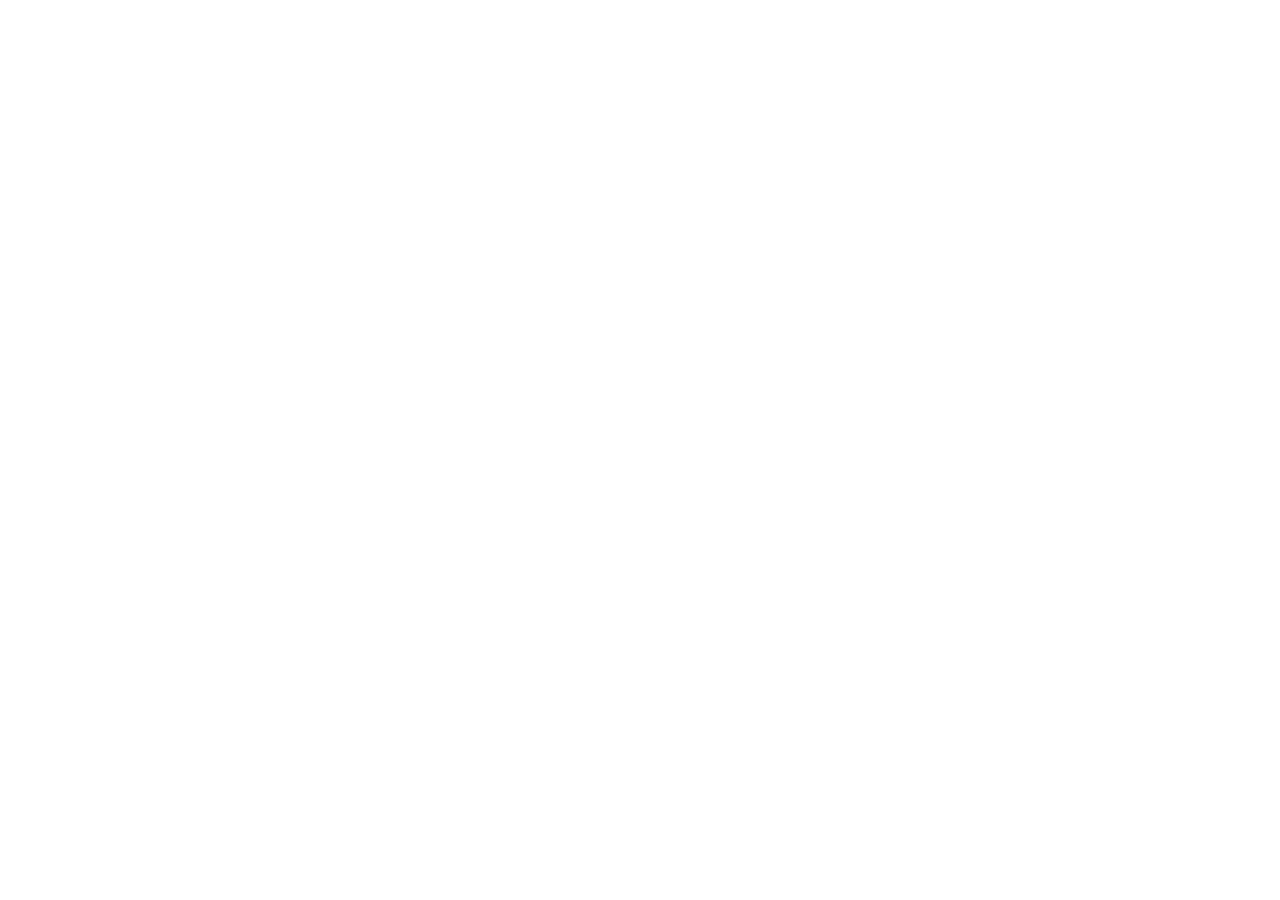
==== commit c8f425db: "Moved to guinterface/skyrunners-ridgeback: old pages redirect" ====
--- a/docs/buy.html
+++ b/docs/buy.html
@@ -1,15 +1,4 @@
 <!doctype html><html lang="en"><head><meta charset="utf-8"><meta name="viewport" content="width=device-width,initial-scale=1">
-<title>Ridgeback buy list</title><link rel="preconnect" href="https://fonts.googleapis.com"><link rel="preconnect" href="https://fonts.gstatic.com" crossorigin><link href="https://fonts.googleapis.com/css2?family=Archivo:wdth,wght@75..100,400..700&family=IBM+Plex+Mono:wght@400;500&display=swap" rel="stylesheet"><link rel="stylesheet" href="assets/style.css"></head>
-<body class=""><div class="sheet"><header class="collar"><div class="mast"><a class="home" href="index.html">Ridgeback Scout</a>
-<span class="who">SkyRunners, Stanford Student Robotics</span></div><nav><a href="index.html">Drone</a><a href="mission.html">Mission and range</a><a href="calculations.html">Calculations</a><a href="buy.html" aria-current=page>Buy list</a><a href="files.html">Sheets, code, CAD</a><button type="button" id="editToggle" class="editbtn" aria-pressed="false">Edit</button></nav></header>
-<div id="editbar" class="editbar" hidden></div>
-<main><section class="lead"><h1>Buy list</h1>
-<p>Everything we have to buy to fly the first mission, from the calculation sheets: the aircraft, the mission sensors and the ground equipment.
-Nothing comes from Sky4. Every price was read on the shop's page; the date is in the last column. Nothing has been ordered.</p>
-<table class="status"><tbody><tr><td>Aircraft</td><td class="num">$3,379</td></tr><tr><td>Mission sensors</td><td class="num">$974</td></tr><tr><td>Ground equipment</td><td class="num">$196</td></tr><tr><td>Shipping and fees</td><td class="num">$201</td></tr>
-<tr class="tot"><td><b>Everything</b></td><td class="num"><b>$4,750</b></td></tr></tbody></table>
-<p class="small">Budget: $3,000 for the aircraft, stretch $4,000–5,000 for everything (team, 30 Oct). To change a price or a shop link, press Edit on the drone page and pick the part; this list rebuilds from it.
-Not bought: a spot welder for the battery pack (borrow one from a lab first) and the ground-station laptop (a team member's, with QGroundControl, free).</p></section>
-<section><h2 id="aircraft">Aircraft</h2><div class="tablewrap"><table class="parts buy"><thead><tr><th>Item</th><th class="num">Qty</th><th class="num">Each</th><th class="num">Line</th><th>Shop</th><th>Price from</th></tr></thead><tbody><tr><td>MN5008 KV340 lift motor</td><td class="num">4</td><td class="num">$89.99</td><td class="num">$359.96</td><td><a href="https://unmannedrc.com/products/mn5008-antigravity-type-6-12s-uav-motor" target="_blank" rel="noopener">UnmannedRC</a></td><td class="quiet">[V] 11-10; HTS 8501.31.40 4 % + 25 % + 12.5 %</td></tr><tr><td>P18x6.1 prop pair</td><td class="num">2</td><td class="num">$82.90</td><td class="num">$165.80</td><td><a href="https://unmannedrc.com/products/polish-p18-6-1-prop-2pcs-pair" target="_blank" rel="noopener">UnmannedRC</a></td><td class="quiet">[V] 11-10; 8807.10.00</td></tr><tr><td>AT3520 KV550 pusher motor</td><td class="num">1</td><td class="num">$79.99</td><td class="num">$79.99</td><td><a href="https://unmannedrc.com/products/at3520-long-shaft-fixed-wing-uav-motor-kv550-kv720-kv850" target="_blank" rel="noopener">UnmannedRC</a></td><td class="quiet">[V]</td></tr><tr><td>ALPHA 40A 6S ESC (US stock)</td><td class="num">5</td><td class="num">$92.00</td><td class="num">$460.00</td><td><a href="https://store.uniteduav.com/products/alpha-40a-6s" target="_blank" rel="noopener">United UAV</a></td><td class="quiet">[V] 11-10; US → no duty</td></tr><tr><td>Pusher prop APC 12x6E</td><td class="num">1</td><td class="num">$12.00</td><td class="num">$12.00</td><td><a href="https://www.apcprop.com/product/12x6e/" target="_blank" rel="noopener">APC</a></td><td class="quiet">[A]</td></tr><tr><td>KST X10 V2 servo</td><td class="num">4</td><td class="num">$45.00</td><td class="num">$180.00</td><td><a href="https://www.boomerangrcjets.com/products/kst-x10-v2-wing-servo" target="_blank" rel="noopener">Boomerang RC Jets</a></td><td class="quiet">[V] 11-10</td></tr><tr><td>Servo regulator ≥ 5 A (Castle CC BEC 2.0)</td><td class="num">1</td><td class="num">$39.99</td><td class="num">$39.99</td><td><a href="https://keycityhobby.com/products/castle-010-0154-00" target="_blank" rel="noopener">Key City Hobby</a></td><td class="quiet">[V] out of stock 11-10</td></tr><tr><td>Ruko R111S Remote ID</td><td class="num">1</td><td class="num">$39.99</td><td class="num">$39.99</td><td><a href="https://www.ruko.net/products/ruko-r111-remote-id-module" target="_blank" rel="noopener">Ruko</a></td><td class="quiet">[V]</td></tr><tr><td>Pixhawk 6C (plastic) + PM07 bundle</td><td class="num">1</td><td class="num">$242.99</td><td class="num">$242.99</td><td><a href="https://holybro.com/products/pixhawk-6c" target="_blank" rel="noopener">Holybro</a></td><td class="quiet">[V] Holybro 11-19; ships from China: duty rate [A]</td></tr><tr><td>Holybro M10 GPS</td><td class="num">1</td><td class="num">$43.99</td><td class="num">$43.99</td><td><a href="https://holybro.com/products/m10-gps" target="_blank" rel="noopener">Holybro M10 GPS</a></td><td class="quiet">[V] Holybro 11-19; duty [A]</td></tr><tr><td>Holybro MS5525DSO airspeed + PT40</td><td class="num">1</td><td class="num">$59.99</td><td class="num">$59.99</td><td><a href="https://holybro.com/products/digital-air-speed-sensor-standard" target="_blank" rel="noopener">Holybro</a></td><td class="quiet">[V] Holybro 11-19; duty [A]</td></tr><tr><td>Holybro SiK V3 915 MHz pair</td><td class="num">1</td><td class="num">$58.99</td><td class="num">$58.99</td><td><a href="https://holybro.com/products/sik-telemetry-radio-v3" target="_blank" rel="noopener">Holybro</a></td><td class="quiet">[V] Holybro 11-19; duty [A]</td></tr><tr><td>RadioMaster RP2 V2 receiver</td><td class="num">1</td><td class="num">$24.99</td><td class="num">$24.99</td><td><a href="https://www.racedayquads.com/products/radiomaster-rp2-2-4ghz-elrs-nano-receiver-ceramic-antenna" target="_blank" rel="noopener">RaceDayQuads</a></td><td class="quiet">[V] RaceDayQuads 11-19</td></tr><tr><td>Molicel P50B cells</td><td class="num">36</td><td class="num">$8.99</td><td class="num">$323.64</td><td><a href="https://liionwholesale.com/products/molicel-npe-inr-21700-p50b-60a-5000mah-flat-top-21700-battery-authorized-distributor" target="_blank" rel="noopener">Liion Wholesale</a></td><td class="quiet">[V] 10-31; qty = Battery_Options</td></tr><tr><td>Pack BMS, nickel strip, wrap</td><td class="num">1</td><td class="num">$50.00</td><td class="num">$50.00</td><td>any</td><td class="quiet">[A]; spot welder needed (club or lab?)</td></tr><tr><td>HaoZhong 1 m carbon tubes (13: booms, spars, rods, legs)</td><td class="num">1</td><td class="num">$197.01</td><td class="num">$197.01</td><td><a href="https://carbonfibertubes.net" target="_blank" rel="noopener">HaoZhong</a></td><td class="quiet">[V 10-30 cart]; 6815.13.00</td></tr><tr><td>HaoZhong 2 more 6/4 tubes</td><td class="num">2</td><td class="num">$9.82</td><td class="num">$19.64</td><td><a href="https://carbonfibertubes.net" target="_blank" rel="noopener">HaoZhong</a></td><td class="quiet">[V 11-02]</td></tr><tr><td>HaoZhong 3 mm solid rod 500 mm, 5-pack</td><td class="num">1</td><td class="num">$11.00</td><td class="num">$11.00</td><td><a href="https://carbonfibertubes.net/products/carbon-fiber-solid-rod-diameter-1-20mm-x-length-500mm" target="_blank" rel="noopener">HaoZhong</a></td><td class="quiet">[V 11-02]</td></tr><tr><td>Carbon plates 3 mm 100x300 + 1.5 mm 200x300</td><td class="num">1</td><td class="num">$65.00</td><td class="num">$65.00</td><td><a href="https://carbonfibertubes.net/products/3k-carbon-fiber-plate-200x300mm-100-pure-carbon-board-carbon-fiber-material-for-rc-uav-toys" target="_blank" rel="noopener">HaoZhong</a></td><td class="quiet">[A] 2 mm 200x300 = $31.90 [V]</td></tr><tr><td>Wire Power Pack (Lumenier)</td><td class="num">2</td><td class="num">$21.99</td><td class="num">$43.98</td><td><a href="https://www.racedayquads.com/products/lumenier-silicone-wire-6-roll-build-kit-power-pack" target="_blank" rel="noopener">RaceDayQuads</a></td><td class="quiet">[V]</td></tr><tr><td>Amass XT90H</td><td class="num">4</td><td class="num">$1.49</td><td class="num">$5.96</td><td><a href="https://www.racedayquads.com/products/amass-xt90h-connector-1pc-choose-version" target="_blank" rel="noopener">RaceDayQuads</a></td><td class="quiet">[V]</td></tr><tr><td>Servo extension 60 cm</td><td class="num">16</td><td class="num">$1.59</td><td class="num">$25.44</td><td><a href="https://www.readymaderc.com/collections/airplanes/electronics/servo-extensions" target="_blank" rel="noopener">ReadyMadeRC</a></td><td class="quiet">[S]</td></tr><tr><td>3.5 mm bullet 3-packs</td><td class="num">10</td><td class="num">$1.99</td><td class="num">$19.90</td><td>RaceDayQuads</td><td class="quiet">[V 10-30, mini_wiring]</td></tr><tr><td>Heat shrink 530 pc</td><td class="num">1</td><td class="num">$9.99</td><td class="num">$9.99</td><td>RaceDayQuads</td><td class="quiet">[V 10-30]</td></tr><tr><td>XT60 pairs, 5-pack (removable-wing ESC feeds)</td><td class="num">1</td><td class="num">$9.00</td><td class="num">$9.00</td><td>any hobby store</td><td class="quiet">[A] see Connectors_Wiring</td></tr><tr><td>XT30 pairs, 5-pack (servo regulator, Jetson regulator)</td><td class="num">1</td><td class="num">$7.00</td><td class="num">$7.00</td><td>any hobby store</td><td class="quiet">[A]</td></tr><tr><td>JST-XH 7-pin balance lead</td><td class="num">1</td><td class="num">$3.00</td><td class="num">$3.00</td><td>any hobby store</td><td class="quiet">[A]</td></tr><tr><td>JST-GH cable set</td><td class="num">1</td><td class="num">$16.99</td><td class="num">$16.99</td><td>iNsightFPV</td><td class="quiet">[S]</td></tr><tr><td>Solder, ties, sleeve</td><td class="num">1</td><td class="num">$15.00</td><td class="num">$15.00</td><td>any</td><td class="quiet">[A]</td></tr><tr><td>Bambu PETG-CF 1 kg</td><td class="num">2</td><td class="num">$31.99</td><td class="num">$63.98</td><td><a href="https://hartsmartproducts.com/products/bambu-petg-cf" target="_blank" rel="noopener">HartSmart</a></td><td class="quiet">[V] 11-10</td></tr><tr><td>ASA, TPU, PETG small spools</td><td class="num">1</td><td class="num">$83.00</td><td class="num">$83.00</td><td>any</td><td class="quiet">[A] club leftovers first</td></tr><tr><td>M5 heat-set inserts, 50</td><td class="num">1</td><td class="num">$11.50</td><td class="num">$11.50</td><td>CNC Kitchen</td><td class="quiet">[V 10-24]</td></tr><tr><td>Hardware (inserts, bolts, magnets, hinges, epoxy)</td><td class="num">1</td><td class="num">$120.00</td><td class="num">$120.00</td><td>hardware store</td><td class="quiet">[A] check club/lab stock</td></tr><tr><td>Prusa ObXidian 0.4 nozzle (only if needed)</td><td class="num">1</td><td class="num">$52.90</td><td class="num">$52.90</td><td><a href="https://www.prusa3d.com/product/prusa-nozzle-obxidian-4/" target="_blank" rel="noopener">Prusa</a></td><td class="quiet">[V]; only if no hardened nozzle</td></tr><tr class="sub"><td>Import duty on parts shipped from China</td><td></td><td></td><td class="num">$456.01</td><td></td><td class="quiet">rates in Sheet 06, BOM_Cost</td></tr><tr class="tot"><td>Aircraft: total</td><td></td><td></td><td class="num">$3,378.62</td><td></td><td></td></tr></tbody></table></div></section><section><h2 id="mission-sensors">Mission sensors</h2><div class="tablewrap"><table class="parts buy"><thead><tr><th>Item</th><th class="num">Qty</th><th class="num">Each</th><th class="num">Line</th><th>Shop</th><th>Price from</th></tr></thead><tbody><tr><td><a href="index.html#payload_computer">Payload computer: Raspberry Pi 5 (4 GB) with active cooler</a></td><td class="num">1</td><td class="num">$135.00</td><td class="num">$135.00</td><td><a href="https://www.adafruit.com/product/5812" target="_blank" rel="noopener">Adafruit: Raspberry Pi 5, 4 GB</a></td><td class="quiet">Adafruit price (read 18 Nov); mass and power estimated until weighed</td></tr><tr><td><a href="index.html#payload_power">Payload regulator: Pololu D36V50F5, 5 V 5.5 A</a></td><td class="num">1</td><td class="num">$44.95</td><td class="num">$44.95</td><td><a href="https://www.pololu.com/product/4091" target="_blank" rel="noopener">Pololu</a></td><td class="quiet">pololu.com product page, read 18 Nov</td></tr><tr><td><a href="index.html#thermal_cam">Thermal camera: FLIR Lepton 3.5 on a PureThermal 3 board</a></td><td class="num">1</td><td class="num">$291.99</td><td class="num">$291.99</td><td><a href="https://groupgets.com/products/flir-lepton-3-5" target="_blank" rel="noopener">GroupGets: Lepton 3.5</a></td><td class="quiet">Jackson et al. 1981 (crop water stress index); FLIR Lepton 3.5 datasheet; BEST_PRICES 10 Nov</td></tr><tr><td><a href="index.html#rgb_cam">Colour camera: Raspberry Pi Global Shutter Camera, 6 mm lens (lens not priced)</a></td><td class="num">1</td><td class="num">$80.00</td><td class="num">$80.00</td><td><a href="https://www.pishop.us/product/raspberry-pi-global-shutter-camera/" target="_blank" rel="noopener">PiShop.us</a></td><td class="quiet">Raspberry Pi camera specs; Livox Mid-360 specs (read 18 Nov); our ground-resolution arithmetic</td></tr><tr><td><a href="index.html#spot_sensor">1610 nm spot sensor (built by us): two InGaAs photodiodes behind 1610 nm filters</a></td><td class="num">1</td><td class="num">$409.71</td><td class="num">$409.71</td><td><a href="https://syronoptics.com/products/bp1610-60" target="_blank" rel="noopener">SyronOptics BP1610-60 filter, 12.5 mm</a></td><td class="quiet">Hunt and Rock 1989, Ceccato et al. 2001 (leaf water in the short-wave infrared); SPOT_SENSOR_CIRCUIT doc; prices BEST_PRICES 10 Nov</td></tr><tr><td><a href="index.html#air_sensor">Air temperature and humidity: Sensirion SHT45</a></td><td class="num">1</td><td class="num">$12.50</td><td class="num">$12.50</td><td><a href="https://www.adafruit.com/product/5665" target="_blank" rel="noopener">Adafruit SHT45</a></td><td class="quiet">Adafruit SHT45 page (read 18 Nov); Idso et al. 1981</td></tr><tr class="tot"><td>Mission sensors: total</td><td></td><td></td><td class="num">$974.15</td><td></td><td></td></tr></tbody></table></div></section><section><h2 id="ground-equipment">Ground equipment</h2><div class="tablewrap"><table class="parts buy"><thead><tr><th>Item</th><th class="num">Qty</th><th class="num">Each</th><th class="num">Line</th><th>Shop</th><th>Price from</th></tr></thead><tbody><tr><td><a href="index.html#rc_tx">RC transmitter: RadioMaster Pocket (ExpressLRS), with two 18650 cells</a></td><td class="num">1</td><td class="num">$88.98</td><td class="num">$88.98</td><td><a href="https://www.readymaderc.com/products/details/85660-radiomaster-pocket-radio-controller-expresslrs-elrs-2-4ghz-charcoal-mode-2" target="_blank" rel="noopener">ReadyMadeRC</a></td><td class="quiet">ReadyMadeRC and RadioMaster pages, read 19 Nov</td></tr><tr><td><a href="index.html#charger">Battery charger: HOTA H6 Pro (200 W on wall power)</a></td><td class="num">1</td><td class="num">$106.99</td><td class="num">$106.99</td><td><a href="https://wrekd.com/products/hota-h6-pro-700w-26a-1-6s-ac-dc-smart-charger-black" target="_blank" rel="noopener">WREKD</a></td><td class="quiet">WREKD product page, read 19 Nov</td></tr><tr class="tot"><td>Ground equipment: total</td><td></td><td></td><td class="num">$195.97</td><td></td><td></td></tr></tbody></table></div></section><section><h2 id="shipping-and-fees">Shipping and fees</h2><div class="tablewrap"><table class="parts buy"><thead><tr><th>Item</th><th class="num">Qty</th><th class="num">Each</th><th class="num">Line</th><th>Shop</th><th>Price from</th></tr></thead><tbody><tr><td>UnmannedRC express</td><td class="num">1</td><td class="num">$29.80</td><td class="num">$29.80</td><td></td><td class="quiet">[V 10-30]</td></tr><tr><td>HaoZhong expedited</td><td class="num">1</td><td class="num">$45.00</td><td class="num">$45.00</td><td></td><td class="quiet">[V 10-30] ($30 standard)</td></tr><tr><td>Liion Wholesale UPS Ground</td><td class="num">1</td><td class="num">$11.03</td><td class="num">$11.03</td><td></td><td class="quiet">[V 10-31]</td></tr><tr><td>Holybro (flight electronics, from China)</td><td class="num">1</td><td class="num">$30.00</td><td class="num">$30.00</td><td></td><td class="quiet">[A] shipping not read; check at checkout</td></tr><tr><td>Other US stores (about 6 orders)</td><td class="num">1</td><td class="num">$45.00</td><td class="num">$45.00</td><td></td><td class="quiet">[A]</td></tr><tr><td>Customs clearance fees (2 China parcels)</td><td class="num">1</td><td class="num">$40.00</td><td class="num">$40.00</td><td></td><td class="quiet">[A] $20-60</td></tr><tr class="tot"><td>Shipping and fees: total</td><td></td><td></td><td class="num">$200.83</td><td></td><td></td></tr></tbody></table></div></section><section><h2 id="mission-sensors-add">Mission sensors: worth adding</h2><p class="small">Not in the total below: recommended before the first mission flights, still to decide.</p><div class="tablewrap"><table class="parts buy"><thead><tr><th>Item</th><th class="num">Qty</th><th class="num">Each</th><th class="num">Line</th><th>Shop</th><th>Price from</th></tr></thead><tbody><tr><td><a href="index.html#nir_channel">Near-infrared reference channel (850 nm) for the spot sensor</a></td><td class="num">1</td><td class="num">$214.00</td><td class="num">$214.00</td><td><a href="https://www.edmundoptics.com/p/850nm-cwl-40nm-fwhm-125mm-mounted-diameter/22453/" target="_blank" rel="noopener">Edmund Optics 850 nm / 40 nm bandpass, 12.5 mm mounted</a></td><td class="quiet">Hunt and Rock 1989; Ceccato et al. 2001; Edmund Optics listing</td></tr><tr class="tot"><td>Mission sensors: worth adding: total</td><td></td><td></td><td class="num">$214.00</td><td></td><td></td></tr></tbody></table></div></section></main>
-<footer class="collar foot"><span>Designed in CAD, not yet built or flown. Numbers from the calculation sheets, updated 17 Nov 2026.</span>
-<a href="https://github.com/Stanford-SkyRunners/ridgeback-design">Source on GitHub</a></footer></div><script type="module" src="assets/edit.js"></script></body></html>+<title>Ridgeback design has moved</title><meta http-equiv="refresh" content="0; url=https://guinterface.github.io/skyrunners-ridgeback/buy.html">
+<link rel="canonical" href="https://guinterface.github.io/skyrunners-ridgeback/buy.html"></head>
+<body style="font-family:system-ui;margin:3rem 1rem;background:#f6f1e7;color:#222"><p>The Ridgeback design site moved to <a href="https://guinterface.github.io/skyrunners-ridgeback/buy.html">guinterface.github.io/skyrunners-ridgeback</a>.</p></body></html>
